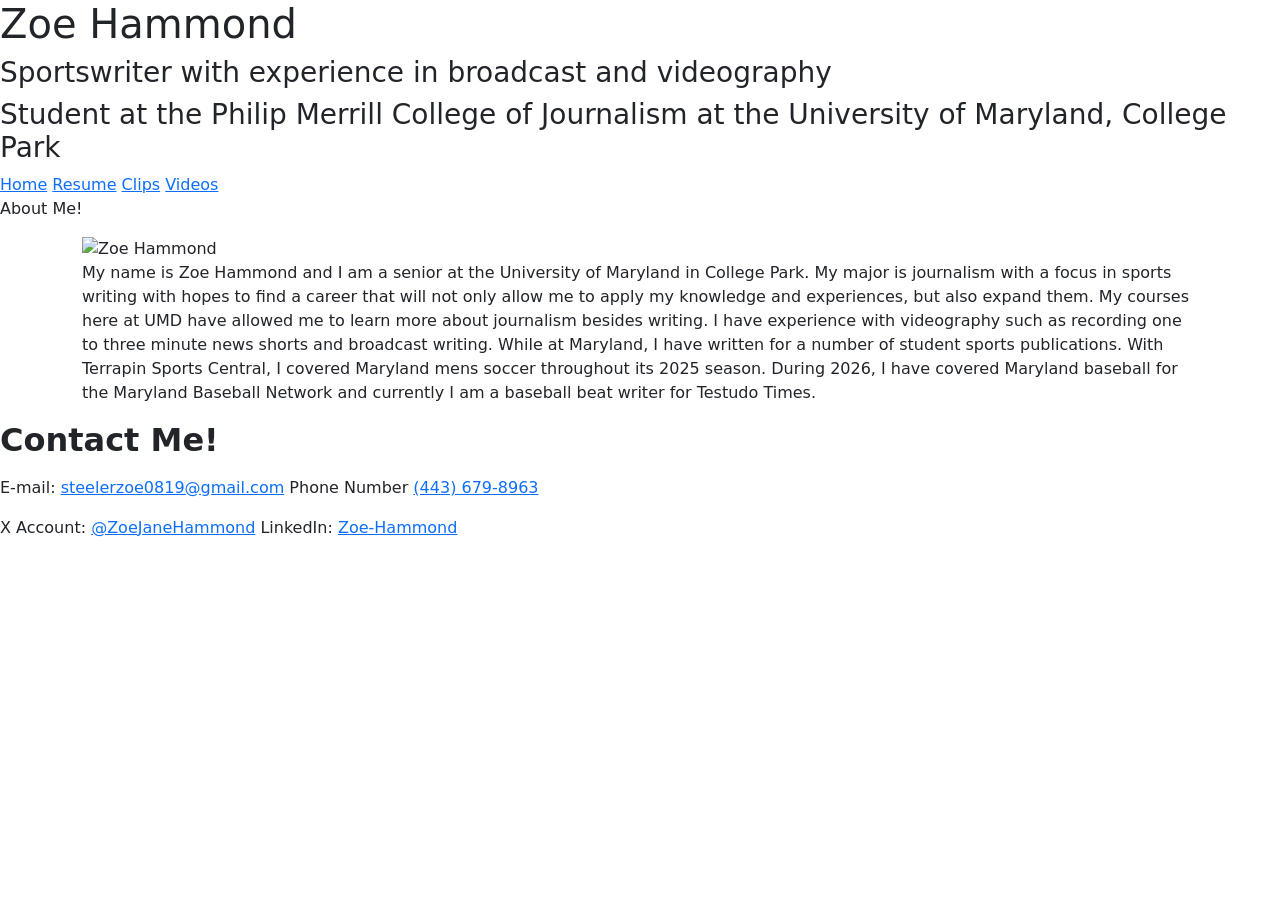
==== zoe-hammong.github.io/index.html @ b1b17e04 "draft-portfolio" ====
<!DOCTYPE html>
<html lang="en">

<head>
    <meta charset="UTF-8">
    <meta name="viewport" content="width=device-width, initial-scale=1.0">
    <title>Home</title>
    <meta name="description" content="">
    <link href="https://cdn.jsdelivr.net/npm/bootstrap@5.3.8/dist/css/bootstrap.min.css" rel="stylesheet"
        integrity="sha384-sRIl4kxILFvY47J16cr9ZwB07vP4J8+LH7qKQnuqkuIAvNWLzeN8tE5YBujZqJLB" crossorigin="anonymous">

    <link rel="stylesheet" href="site/css/style.css">
    <script src="https://cdn.jsdelivr.net/npm/@popperjs/core@2.11.8/dist/umd/popper.min.js"
        integrity="sha384-I7E8VVD/ismYTF4hNIPjVp/Zjvgyol6VFvRkX/vR+Vc4jQkC+hVqc2pM8ODewa9r"
        crossorigin="anonymous"></script>
    <script src="https://cdn.jsdelivr.net/npm/bootstrap@5.3.8/dist/js/bootstrap.min.js"
        integrity="sha384-G/EV+4j2dNv+tEPo3++6LCgdCROaejBqfUeNjuKAiuXbjrxilcCdDz6ZAVfHWe1Y"
        crossorigin="anonymous"></script>
    <link rel="preconnect" href="https://fonts.googleapis.com">
    <link rel="preconnect" href="https://fonts.gstatic.com" crossorigin>
    <link href="https://fonts.googleapis.com/css2?family=Luxurious+Roman&display=swap" rel="stylesheet">
    <link
        href="https://fonts.googleapis.com/css2?family=Luxurious+Roman&family=Newsreader:ital,opsz,wght@0,6..72,200..800;1,6..72,200..800&display=swap"
        rel="stylesheet">
</head>

<body>

    <header>
        <H1>Zoe Hammond</H1>
        <H3>Sportswriter with experience in broadcast and videography</H3>
        <h3>Student at the Philip Merrill College of Journalism at the University of Maryland, College Park</h3>
        <a href="#"> Home</a>
        <a href="/resume/">Resume</a>
        <a href="/clips/"> Clips</a>
        <a href="/videos/"> Videos</a>
    </header>

    <p id="title">
        About Me!
    </p>
    <div class="container">
        <img src="img/Tezza-3019 2.JPG" width="800" height="800" alt="Zoe Hammond">
        <p>
            My name is Zoe Hammond and I am a senior at the University of Maryland in College Park. My major is
            journalism
            with a focus in sports writing with hopes to find a career that will not only allow me to apply my knowledge
            and
            experiences, but also expand them. My courses here at UMD have allowed me to learn more about journalism
            besides
            writing.
            I have experience with videography such as recording one to three minute news shorts and broadcast
            writing. While at Maryland, I have written for a number of student sports publications. With Terrapin Sports
            Central, I covered Maryland mens soccer throughout its 2025 season. During 2026, I have covered Maryland
            baseball for the Maryland Baseball Network and currently I am a baseball beat writer for Testudo Times.
        </p>
    </div>
</body>

<footer>
    <h2><strong>Contact Me!</strong></h2>
    </p>
    <p>
        E-mail:
        <a href="mailto:steelerzoe0819@gmail.com">steelerzoe0819@gmail.com</a>
        Phone Number
        <a href="tel:4436798963">(443) 679-8963</a>
    </p>
    <p> X Account:
        <a href="https://x.com/ZoeJaneHammond" target="_blank">@ZoeJaneHammond</a>
        LinkedIn:
        <a href="linkedin.com/in/zoe-hammond-83422225a" target="_blank"> Zoe-Hammond</a>
    </p>

</footer>

</html>
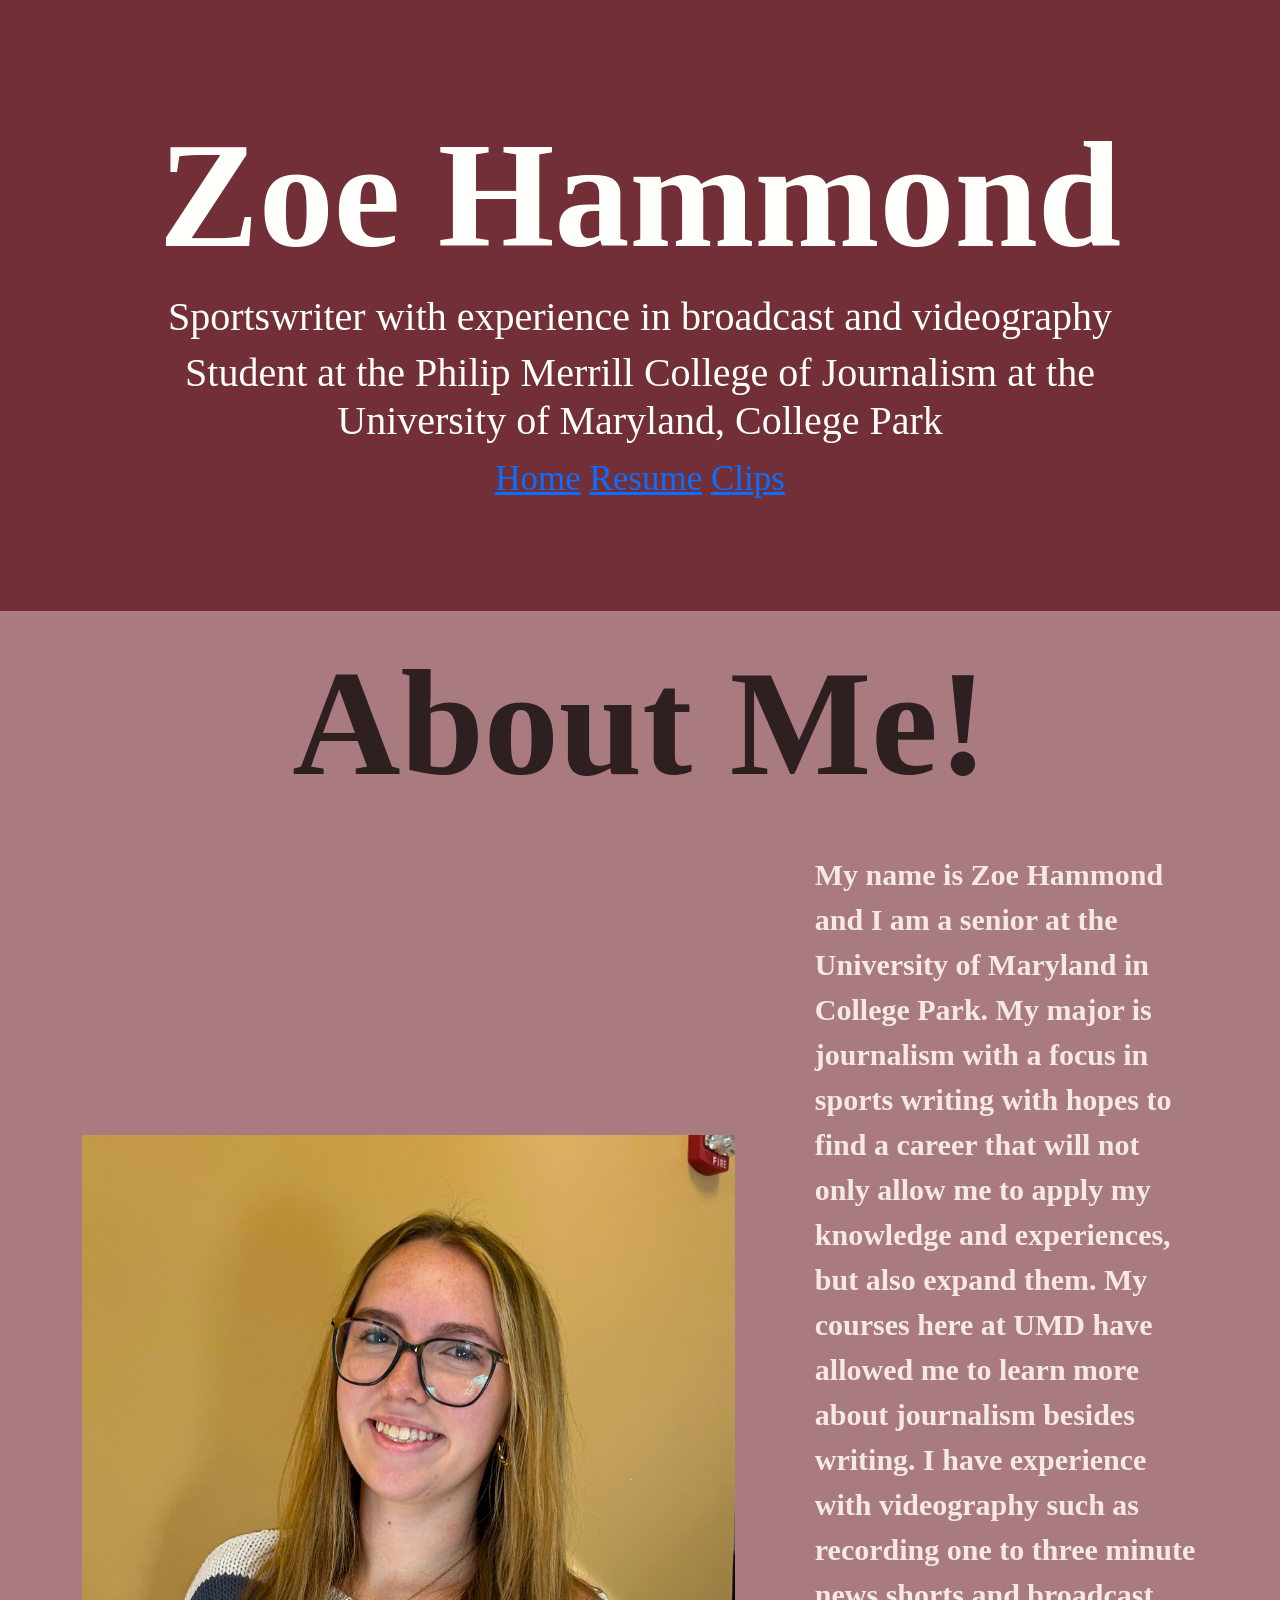
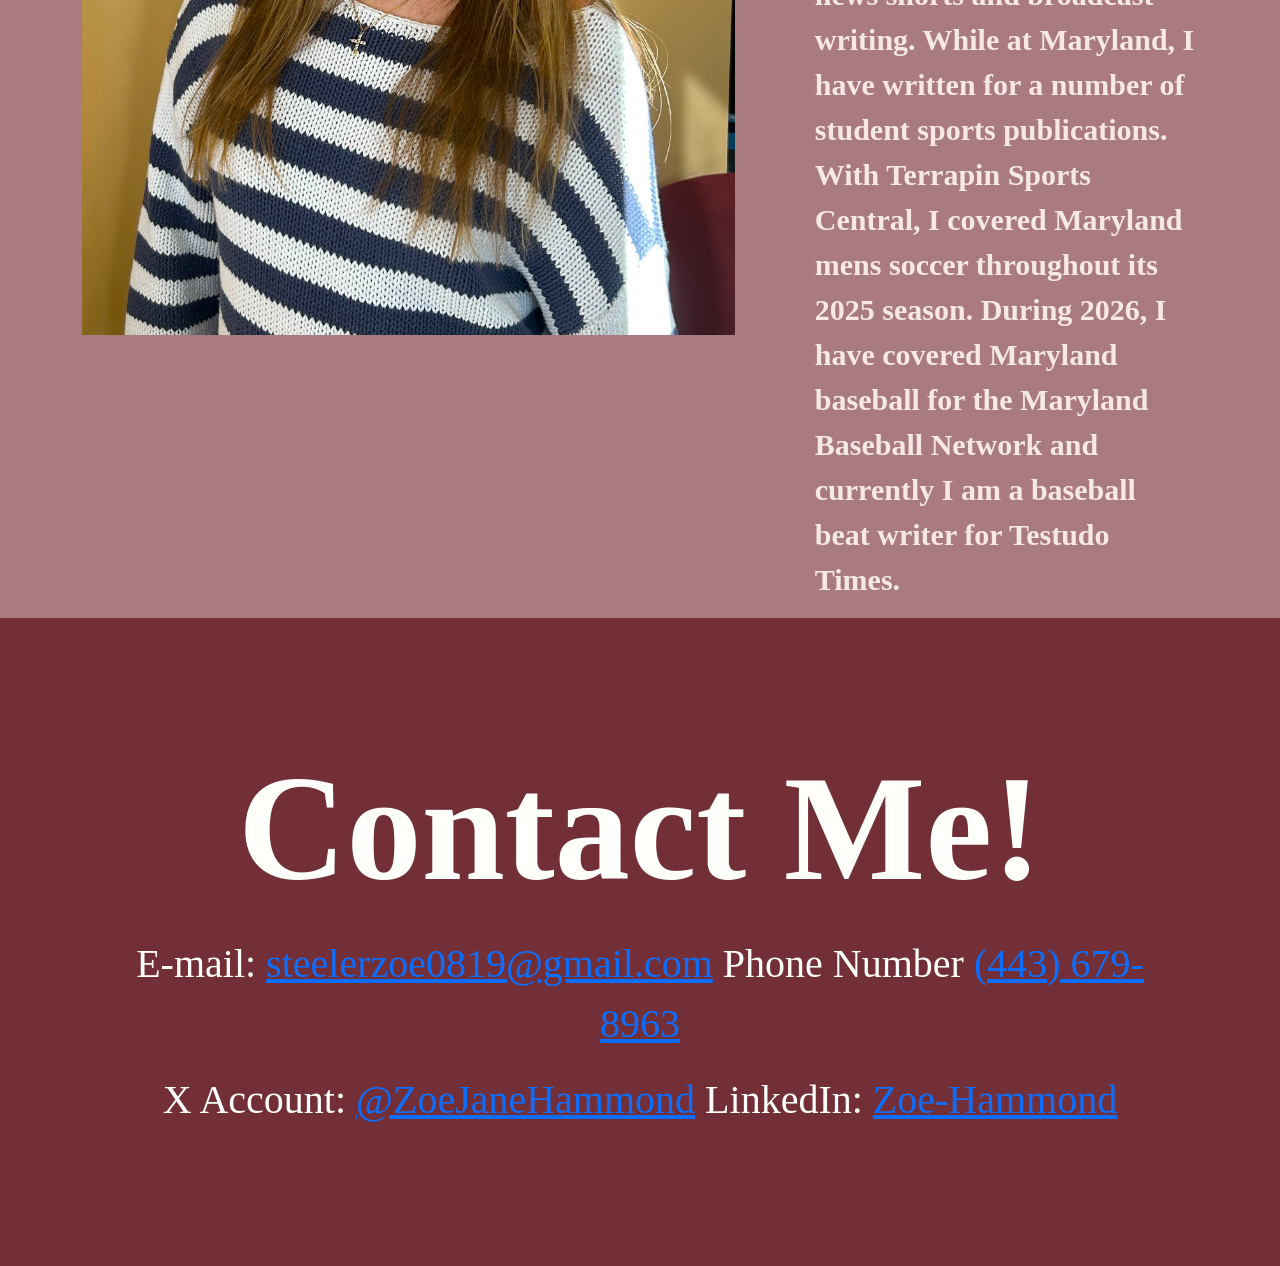
==== commit ea56f7c9: "Portfolio Final" ====
--- a/zoe-hammong.github.io/index.html
+++ b/zoe-hammong.github.io/index.html
@@ -33,7 +33,7 @@
         <a href="#"> Home</a>
         <a href="/resume/">Resume</a>
         <a href="/clips/"> Clips</a>
-        <a href="/videos/"> Videos</a>
+    
     </header>
 
     <p id="title">
@@ -58,7 +58,7 @@
 </body>
 
 <footer>
-    <h2><strong>Contact Me!</strong></h2>
+    <h1><strong>Contact Me!</strong></h1>
     </p>
     <p>
         E-mail:
--- a/zoe-hammong.github.io/site/css/style.css
+++ b/zoe-hammong.github.io/site/css/style.css
@@ -0,0 +1,177 @@
+/*font-family: ."Luxurious Roman", serif;
+font-family: "Newsreader", serif; */
+
+header {
+    text-align: center;
+    background-color: #722F37;
+    color: #fffffc;
+    font-family: "Luxurious Roman", serif;
+    padding: 3em;
+}
+
+footer {
+    background-color: #722F37;
+    color: #fffffc;
+    font-family: "Luxurious Roman", serif;
+    padding: 3em;
+    text-align: center;
+    font-size: 40px;
+}
+
+header h1,
+footer h1 {
+    font-size: 150px;
+    font-weight: bold;
+}
+
+header h2,
+footer h2 {
+    font-size: 100px;
+}
+
+header h3,
+footer h3 {
+    font-size: 40px;
+}
+
+body {
+    font-family: "Newsreader", serif;
+    font-size: 35px;
+    background-color: #A97B81;
+}
+
+#title {
+    font-size: 150px;
+    font-weight: bold;
+    text-align: center;
+    color: #2E1F21;
+}
+
+.container {
+    font-family: "Newsreader", serif;
+    font-size: 30px;
+    display: flex;
+    align-items: center;
+    gap: 80px;
+    color: #F5E9E2;
+    font-weight: 600;
+}
+
+.writing-bullets {
+    color: #F5E9E2;
+    font-weight: 100;
+    font-size: 30px;
+    border: 10px solid #fffffc;
+    padding: 1em;
+    border-radius: 10px;
+    width: 800px;
+    text-align: center;
+}
+
+.title2 {
+    color: #5B262C;
+    font-size: 60px;
+    font-weight: 500;
+}
+
+.title3 {
+    color: #5B262C;
+    font-size: 60px;
+    font-weight: 500;
+}
+
+.writing-bullets2 {
+    color: #F5E9E2;
+    font-weight: 100;
+    font-size: 30px;
+    border: 10px solid #fffffc;
+    padding: 1em 1em;
+    border-radius: 10px;
+    width: 800px;
+    text-align: center;
+    position: relative;
+    margin-top: 10em;
+}
+
+.writing-bullets3 {
+    color: #F5E9E2;
+    font-weight: 100;
+    font-size: 30px;
+    border: 10px solid #fffffc;
+    padding: 1em;
+    border-radius: 10px;
+    width: 800px;
+    text-align: center;
+}
+
+.bullets {
+    display: flex;
+    gap: 20px;
+    margin-top: 30px;
+    align-items: center;
+    justify-content: space-between;
+    gap: 20px;
+    position: relative;
+}
+
+.image1 {
+    width: 1000px;
+    margin: 0 auto;
+    display: block;
+    max-width: 1000px;
+}
+
+.section-container {
+    display: flex;
+    margin: 40px 0;
+    align-items: flex-start;
+    justify-content: space-between;
+}
+
+.education,
+.work {
+    width: 48%;
+    color: #F5E9E2;
+    font-weight: 100;
+    font-size: 30px;
+    border: 10px solid #fffffc;
+    padding: 1em;
+    border-radius: 10px;
+    position: relative;
+}
+
+.image2 {
+    width: 1000px;
+    margin-left: 5em;
+}
+
+.image3 {
+    width: 1100px;
+    height: 300px;
+    margin-left: 10em;
+}
+
+.image4 {
+    width: 650px;
+    margin-top: 2em;
+}
+
+.image5 {
+    width: 700px;
+    margin-top: 2em;
+}
+
+.title4 {
+    color: #5B262C;
+    font-size: 90px;
+    font-weight: 500;
+    text-align: center;
+}
+
+.image-container {
+    display: flex;
+    flex-wrap: wrap;
+    justify-content: center;
+    gap: 40px;
+    margin-top: 40px;
+}
